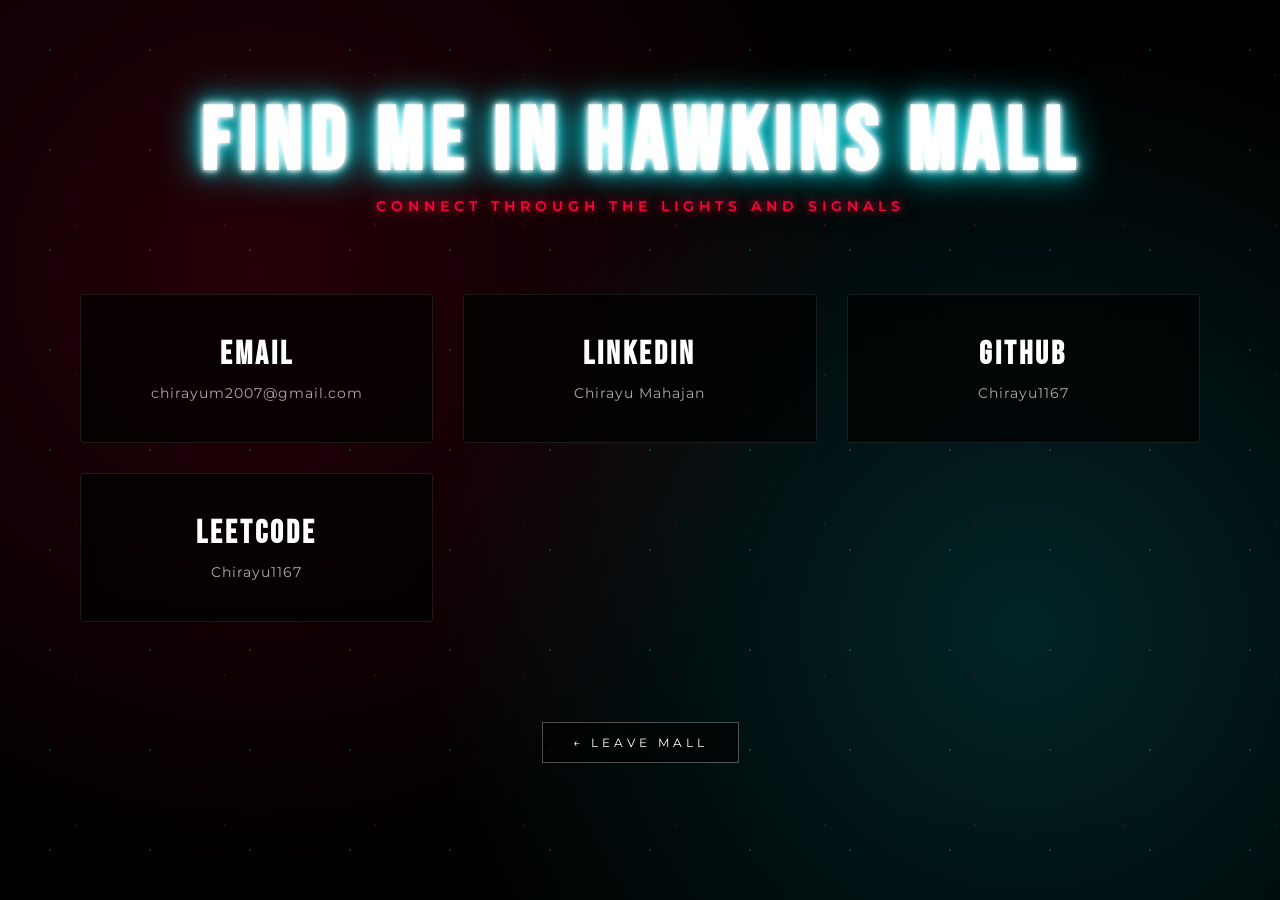
==== contact.html @ e5b791d8 "Add files via upload A responsive personal portfolio website built using HTML and images to showcase" ====
<!DOCTYPE html>
<html lang="en">
<head>
    <meta charset="UTF-8">
    <meta name="viewport" content="width=device-width, initial-scale=1.0">
    <title>Find Me in Hawkins Mall | Contact</title>
    <style>
        @import url('https://fonts.googleapis.com/css2?family=Bebas+Neue&family=Montserrat:wght@300;400;600&family=Permanent+Marker&display=swap');

        :root {
            --neon-red: #ff003c;
            --neon-blue: #00f2ff;
            --mall-purple: #1a0b2e;
            --dark-bg: #050101;
            --text-white: #ffffff;
        }

        * { margin: 0; padding: 0; box-sizing: border-box; }

        body {
            background-color: var(--dark-bg);
            font-family: 'Montserrat', sans-serif;
            color: var(--text-white);
            min-height: 100vh;
            overflow-x: hidden;
            display: flex;
            flex-direction: column;
            align-items: center;
            /* Transition for the leaving flicker */
            transition: opacity 0.6s ease-in-out;
        }

        /* --- GLITCH TRANSITION OVERLAY --- */
        #glitch-overlay {
            position: fixed;
            inset: 0;
            background: black;
            z-index: 9999;
            display: none;
            pointer-events: none;
        }

        .glitch-active #glitch-overlay {
            display: block;
            animation: glitch-vibe 0.2s steps(2) infinite;
        }

        @keyframes glitch-vibe {
            0% { background: rgba(0, 242, 255, 0.1); transform: translate(2px, -2px); }
            50% { background: rgba(255, 0, 60, 0.1); transform: translate(-2px, 2px); }
            100% { background: transparent; transform: translate(0); }
        }

        /* --- BACKGROUND SCENE --- */
        .mall-bg {
            position: fixed;
            inset: 0;
            background: linear-gradient(rgba(0,0,0,0.6), rgba(0,0,0,0.8)), 
                        url('Images/191010131320-stranger-things-3-mall.jpg');
            background-size: cover;
            background-position: center;
            filter: saturate(0.8) contrast(1.1);
            z-index: -5;
        }

        .mall-overlay {
            position: fixed;
            inset: 0;
            background: 
                radial-gradient(circle at 20% 30%, rgba(255, 0, 60, 0.15) 0%, transparent 50%),
                radial-gradient(circle at 80% 70%, rgba(0, 242, 255, 0.15) 0%, transparent 50%);
            z-index: -2;
        }

        .floating-lights {
            position: fixed;
            inset: 0;
            background-image: 
                radial-gradient(circle, var(--neon-blue) 1px, transparent 1px),
                radial-gradient(circle, var(--neon-red) 1px, transparent 1px);
            background-size: 100px 100px, 150px 150px;
            z-index: -1;
            opacity: 0.2;
            animation: lightDrift 25s linear infinite;
        }

        /* --- HEADER SECTION --- */
        header {
            text-align: center;
            padding: 100px 20px 60px;
            z-index: 10;
        }

        .neon-heading {
            font-family: 'Bebas Neue', cursive;
            font-size: clamp(2.5rem, 10vw, 5.5rem);
            letter-spacing: 8px;
            color: #fff;
            text-transform: uppercase;
            margin-bottom: 10px;
            line-height: 1;
            text-shadow: 
                0 0 5px #fff,
                0 0 10px #fff,
                0 0 20px var(--neon-blue),
                0 0 40px var(--neon-blue);
            animation: flickerBlue 3s infinite alternate;
        }

        .subtitle {
            font-size: 0.85rem;
            text-transform: uppercase;
            letter-spacing: 5px;
            color: var(--neon-red);
            font-weight: 600;
            text-shadow: 0 0 10px var(--neon-red);
            animation: flickerRed 5s infinite;
        }

        /* --- GRID LAYOUT --- */
        .contact-grid {
            max-width: 1200px;
            width: 100%;
            display: grid;
            grid-template-columns: repeat(auto-fit, minmax(260px, 1fr));
            gap: 30px;
            padding: 20px 40px 60px;
            z-index: 10;
        }

        .card {
            background: rgba(0, 0, 0, 0.7);
            border: 1px solid rgba(255, 255, 255, 0.1);
            backdrop-filter: blur(10px);
            padding: 40px 20px;
            text-decoration: none;
            color: white;
            text-align: center;
            border-radius: 4px;
            transition: all 0.4s cubic-bezier(0.175, 0.885, 0.32, 1.275);
            opacity: 0;
            transform: translateY(40px);
            animation: cardFadeIn 0.8s forwards;
            position: relative;
            overflow: hidden;
        }

        .card::after {
            content: '';
            position: absolute;
            bottom: 0;
            left: 0;
            width: 100%;
            height: 3px;
            background: var(--neon-red);
            transform: scaleX(0);
            transition: transform 0.4s ease;
            box-shadow: 0 0 15px var(--neon-red);
        }

        .card:hover {
            transform: translateY(-10px);
            background: rgba(15, 15, 15, 0.9);
            border-color: var(--neon-blue);
            box-shadow: 0 15px 35px rgba(0, 242, 255, 0.2);
        }

        .card:hover::after {
            transform: scaleX(1);
        }

        .card h3 {
            font-family: 'Bebas Neue', cursive;
            font-size: 2rem;
            letter-spacing: 3px;
            margin-bottom: 10px;
            color: #fff;
            transition: color 0.3s;
        }

        .card p {
            font-size: 0.9rem;
            color: #aaa;
            letter-spacing: 1px;
        }

        .card:hover h3 {
            color: var(--neon-blue);
            text-shadow: 0 0 10px var(--neon-blue);
        }

        /* --- ANIMATIONS --- */
        @keyframes lightDrift {
            from { background-position: 0 0; }
            to { background-position: 500px 1000px; }
        }

        @keyframes cardFadeIn {
            to { opacity: 1; transform: translateY(0); }
        }

        @keyframes flickerBlue {
            0%, 19%, 21%, 23%, 25%, 54%, 56%, 100% {
                text-shadow: 0 0 5px #fff, 0 0 10px #fff, 0 0 20px var(--neon-blue), 0 0 40px var(--neon-blue);
                opacity: 1;
            }
            20%, 22%, 24%, 55% {
                text-shadow: none;
                opacity: 0.7;
            }
        }

        @keyframes flickerRed {
            0%, 90%, 100% { opacity: 1; }
            92%, 96% { opacity: 0.4; }
            94% { opacity: 0.9; }
        }

        /* --- FOOTER NAV --- */
        .footer-nav {
            padding: 40px 0 80px;
            z-index: 10;
        }

        .leave-btn {
            color: #fff;
            text-decoration: none;
            text-transform: uppercase;
            font-size: 0.75rem;
            letter-spacing: 4px;
            border: 1px solid rgba(255,255,255,0.3);
            background: rgba(0,0,0,0.6);
            padding: 12px 30px;
            transition: 0.4s;
            display: inline-block;
        }

        .leave-btn:hover {
            border-color: var(--neon-red);
            color: var(--neon-red);
            box-shadow: 0 0 15px var(--neon-red);
            background: #000;
        }

        @media (max-width: 768px) {
            .contact-grid { grid-template-columns: 1fr; padding: 20px; }
            .neon-heading { font-size: 2.8rem; letter-spacing: 4px; }
        }
    </style>
</head>
<body>

    <div id="glitch-overlay"></div>
    <div class="mall-bg"></div>
    <div class="mall-overlay"></div>
    <div class="floating-lights"></div>

    <header>
        <h1 class="neon-heading">Find Me in Hawkins Mall</h1>
        <p class="subtitle">Connect through the lights and signals</p>
    </header>

    <main class="contact-grid">
        <a href="mailto:chirayum2007@gmail.com" class="card" style="animation-delay: 0.1s;">
            <h3>Email</h3>
            <p>chirayum2007@gmail.com</p>
        </a>

        <a href="https://www.linkedin.com/in/chirayu-mahajan-390766309/" target="_blank" class="card" style="animation-delay: 0.3s;">
            <h3>LinkedIn</h3>
            <p>Chirayu Mahajan</p>
        </a>

        <a href="https://github.com/Chirayu1167" target="_blank" class="card" style="animation-delay: 0.5s;">
            <h3>GitHub</h3>
            <p>Chirayu1167</p>
        </a>

        <a href="https://leetcode.com/u/Chirayu1167/" target="_blank" class="card" style="animation-delay: 0.7s;">
            <h3>LeetCode</h3>
            <p>Chirayu1167</p>
        </a>
    </main>

    <div class="footer-nav">
        <a href="cycle.html" class="leave-btn" id="leave-mall-btn">← Leave Mall</a>
    </div>

    <script>
        const leaveBtn = document.getElementById('leave-mall-btn');
        
        leaveBtn.addEventListener('click', function(e) {
            e.preventDefault();
            const destination = this.href;

            // Trigger the glitch and fade effects
            document.body.classList.add('glitch-active');
            document.body.style.opacity = '0';
            
            // Delay navigation for animation
            setTimeout(() => {
                window.location.href = destination;
            }, 700);
        });
    </script>

</body>
</html>
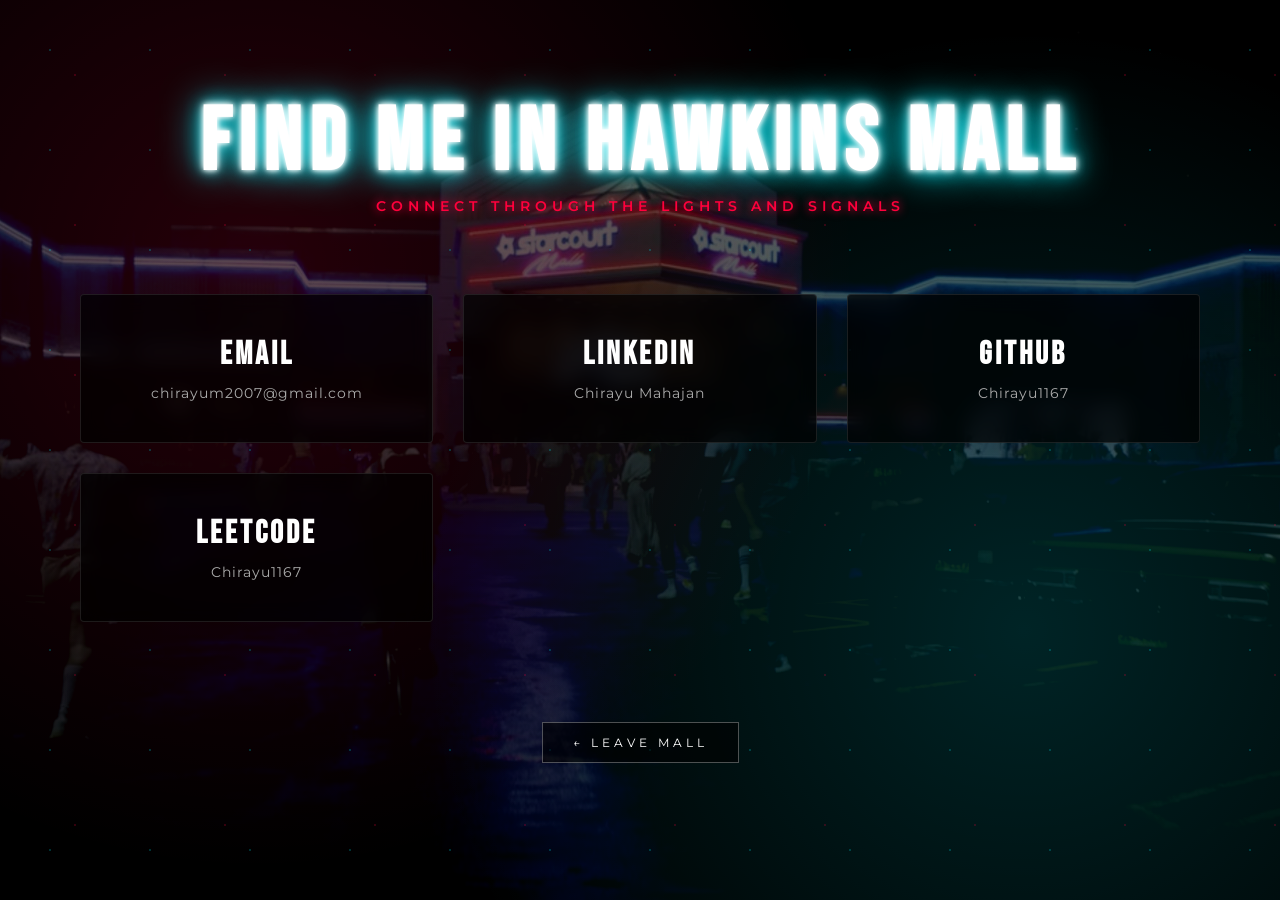
==== commit eb8015df: "contact.html" ====
--- a/contact.html
+++ b/contact.html
@@ -56,7 +56,7 @@
             position: fixed;
             inset: 0;
             background: linear-gradient(rgba(0,0,0,0.6), rgba(0,0,0,0.8)), 
-                        url('Images/191010131320-stranger-things-3-mall.jpg');
+                        url('images/191010131320-stranger-things-3-mall.jpg');
             background-size: cover;
             background-position: center;
             filter: saturate(0.8) contrast(1.1);
@@ -305,4 +305,5 @@
     </script>
 
 </body>
-</html>+
+</html>
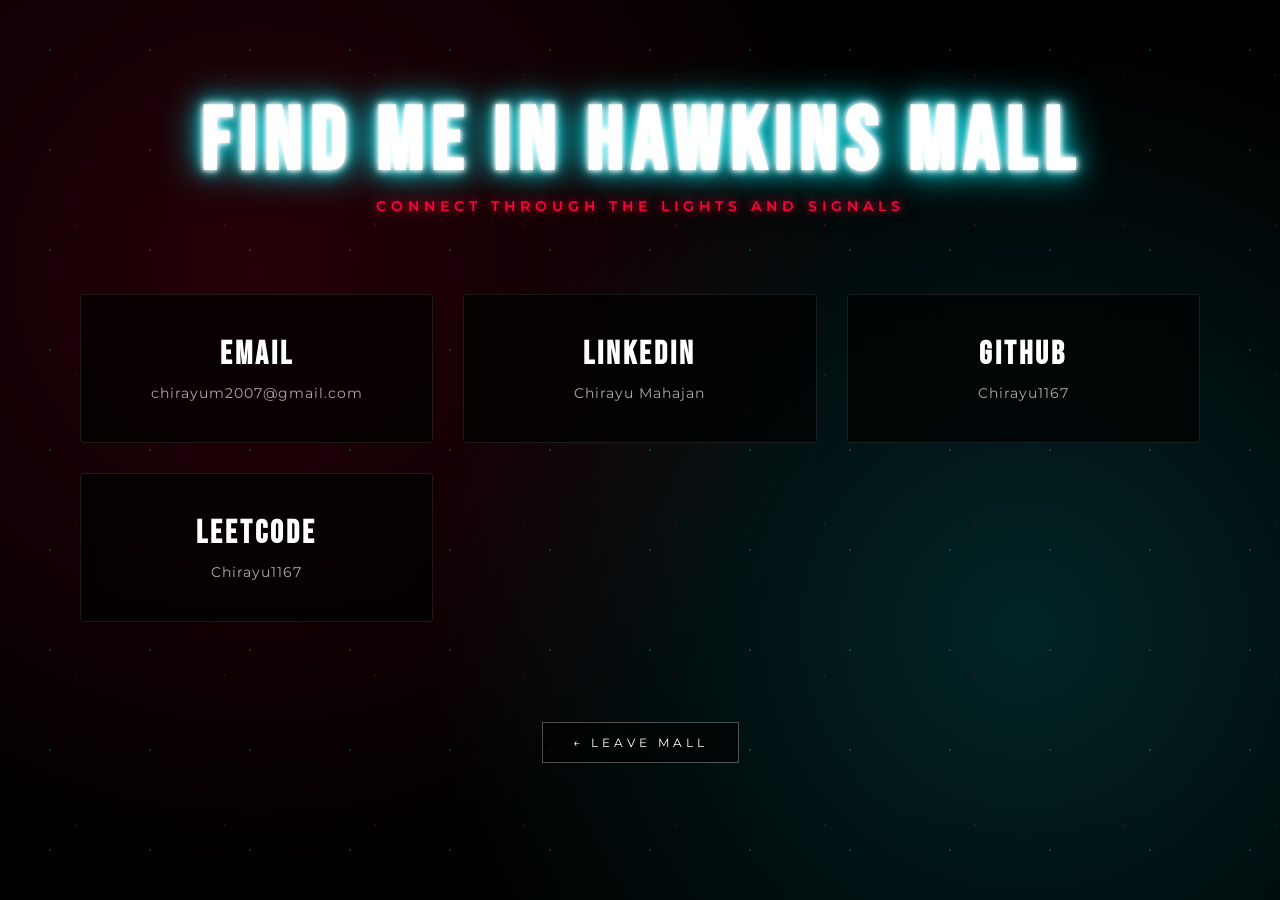
==== commit cc959f29: "contact.html" ====
--- a/contact.html
+++ b/contact.html
@@ -56,7 +56,7 @@
             position: fixed;
             inset: 0;
             background: linear-gradient(rgba(0,0,0,0.6), rgba(0,0,0,0.8)), 
-                        url('images/191010131320-stranger-things-3-mall.jpg');
+                       url('/Portfolio/images/191010131320-stranger-things-3-mall.jpg');
             background-size: cover;
             background-position: center;
             filter: saturate(0.8) contrast(1.1);
@@ -307,3 +307,4 @@
 </body>
 
 </html>
+
